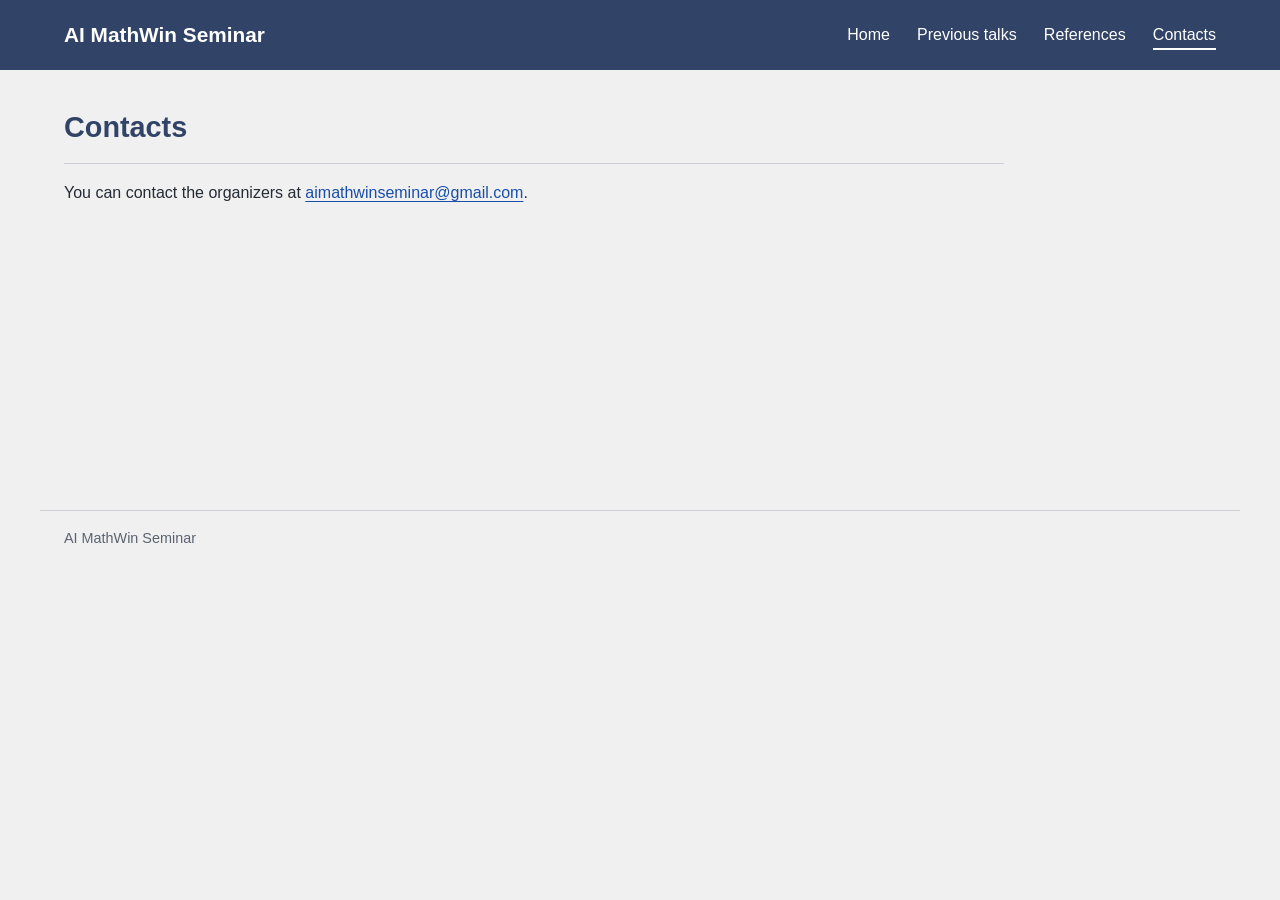
==== contacts.html @ 38aa2464 "Add files via upload" ====
<!DOCTYPE html>
<html lang="en">
<head>
  <meta charset="utf-8">
  <meta name="viewport" content="width=device-width, initial-scale=1">
  <title>Contacts | AI MathWin Seminar</title>
  <meta name="description" content="Contact the organizers of the AI MathWin Seminar.">
  <link rel="icon" type="image/svg+xml" href="data:image/svg+xml,%3Csvg xmlns='http://www.w3.org/2000/svg' viewBox='0 0 32 32'%3E%3Crect width='32' height='32' rx='6' fill='%23314366'/%3E%3Ctext x='16' y='23' text-anchor='middle' fill='white' font-family='Georgia,serif' font-size='24'%3E%CF%80%3C/text%3E%3C/svg%3E">
  <link rel="stylesheet" href="styles.css">
</head>
<body>
  <a href="#main" class="skip-link">Skip to content</a>
  <header>
    <div class="nav-wrap">
      <nav aria-label="Main navigation">
        <a class="site-title" href="index.html">AI MathWin Seminar</a>
        <ul class="nav-links" id="navigation">
          <li><a href="index.html">Home</a></li>
          <li><a href="previous-talks.html">Previous talks</a></li>
          <li><a href="references.html">References</a></li>
          <li><a href="contacts.html" aria-current="page">Contacts</a></li>
        </ul>
      </nav>
    </div>
  </header>

  <main id="main" tabindex="-1">
    <section class="talk-page" aria-labelledby="contacts-heading">
      <h1 id="contacts-heading">Contacts</h1>
      <!-- HOW TO UPDATE THE SEMINAR EMAIL:
           Change the address in TWO places in the link below:
           1. In href="mailto:..." so clicking opens the right email address.
           2. In the text between <a> and </a> so visitors see the right address.
           This is the only page that displays the seminar contact email. -->
      <p>
        You can contact the organizers at
        <a href="mailto:aimathwinseminar@gmail.com">aimathwinseminar@gmail.com</a>.
      </p>
    </section>
  </main>

  <footer>AI MathWin Seminar</footer>
</body>
</html>
---- styles.css ----
/* Edit text, organizers, and talks in the HTML files, not here.
   This stylesheet controls colors, layout, and typography. */
:root { color-scheme: light; --navy: #314366; --ink: #252b34; --muted: #5b6370; --line: #ccd0d6; }
* { box-sizing: border-box; }
body { margin: 0; background: #f0f0f0; color: var(--ink); font-family: Arial, Helvetica, sans-serif; font-size: 1rem; line-height: 1.65; }
a { color: #194eaa; text-underline-offset: .2em; }
a:hover { text-decoration-thickness: 2px; }
:focus-visible { outline: 3px solid #3e73c9; outline-offset: 5px; }
.skip-link { position: absolute; left: 1rem; top: -5rem; z-index: 20; padding: .5rem 1rem; background: white; }
.skip-link:focus { top: .5rem; }
.nav-wrap { background: var(--navy); color: white; }
nav { max-width: 1200px; min-height: 70px; margin: auto; padding: 1rem 1.5rem; display: flex; justify-content: space-between; align-items: center; gap: 1.5rem; }
.site-title { color: white; text-decoration: none; font-size: 1.3rem; font-weight: 600; line-height: 1.35; }
.nav-links { display: flex; flex-wrap: wrap; list-style: none; padding: 0; margin: 0; gap: 1.7rem; }
.nav-links a { color: white; text-decoration: none; font-size: 1rem; padding: .35rem 0; }
.nav-links a:hover, .nav-links a[aria-current="page"] { border-bottom: 2px solid white; }
main { max-width: 1200px; margin: 0 auto; padding: 2.4rem 1.5rem 3rem; min-height: 440px; }
.intro-grid { display: grid; grid-template-columns: 1fr 1fr; gap: 3.5rem; margin-bottom: 2.5rem; }
h1, h2, h3 { line-height: 1.35; color: var(--navy); }
h1 { font-size: 1.8rem; margin: 0 0 1rem; }
h2 { font-size: 1.35rem; margin: 0 0 1rem; }
h3 { font-size: 1.05rem; margin: 0 0 .5rem; }
p { margin: 0 0 1rem; }
.next-talk { border-left: 1px solid var(--line); padding-left: 2.5rem; }
.next-talk h2 { color: #923333; }
.empty-state { color: var(--muted); }
.organizers-section { margin-bottom: 1.5rem; }
.organizers { margin: 0; padding-left: 1.25rem; }
.interests { margin-top: 2.5rem; padding-top: 1.5rem; border-top: 1px solid var(--line); }
.interests ul { padding-left: 1.25rem; }
.interests li { margin-bottom: .45rem; }
.subscribe-line { margin-top: 1.5rem; }
.subscribe-line a { overflow-wrap: anywhere; }
.talk-page { max-width: 940px; }
.talk-page > h1 { padding-bottom: 1rem; border-bottom: 1px solid var(--line); }
.talk { margin: 2rem 0; padding-bottom: 1.5rem; border-bottom: 1px solid var(--line); }
.talk h2 { margin-bottom: .6rem; }
.talk-date { color: #923333; font-weight: 600; }
.references { margin: 2rem 0; padding-left: 1.25rem; }
.references li { margin-bottom: .8rem; }
footer { max-width: 1200px; margin: auto; padding: 1rem 1.5rem 1.5rem; border-top: 1px solid var(--line); color: var(--muted); font-size: .9rem; }
@media (max-width: 800px) {
  nav { flex-wrap: wrap; gap: .75rem; }
  .nav-links { width: 100%; gap: .5rem 1.5rem; }
  main { padding: 1.8rem 1.25rem 2rem; }
  .intro-grid { grid-template-columns: 1fr; gap: 1.5rem; margin-bottom: 2rem; }
  .next-talk { border-left: 0; border-top: 1px solid var(--line); padding: 1.5rem 0 0; }
}
@media (prefers-reduced-motion: no-preference) { a { transition: background-color .15s; } }
@media print { .nav-wrap, footer { display: none; } main { max-width: none; padding: 0; } }
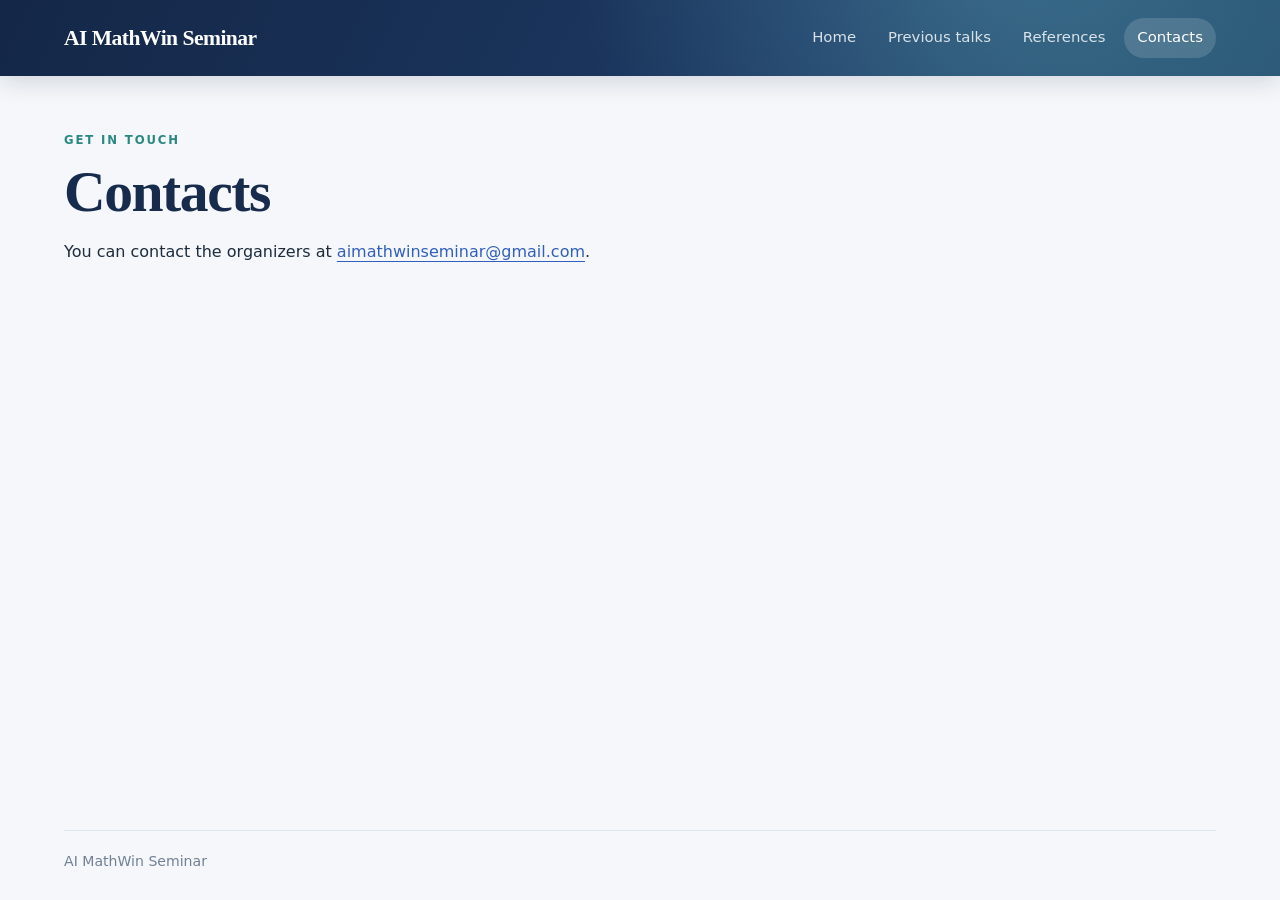
==== commit 54079a2b: "Add files via upload" ====
--- a/contacts.html
+++ b/contacts.html
@@ -26,6 +26,7 @@
 
   <main id="main" tabindex="-1">
     <section class="talk-page" aria-labelledby="contacts-heading">
+      <p class="eyebrow">Get in touch</p>
       <h1 id="contacts-heading">Contacts</h1>
       <!-- HOW TO UPDATE THE SEMINAR EMAIL:
            Change the address in TWO places in the link below:
--- a/styles.css
+++ b/styles.css
@@ -1,50 +1,162 @@
 /* Edit text, organizers, and talks in the HTML files, not here.
-   This stylesheet controls colors, layout, and typography. */
-:root { color-scheme: light; --navy: #314366; --ink: #252b34; --muted: #5b6370; --line: #ccd0d6; }
+   This stylesheet controls the shared layout, colors, and typography. */
+:root {
+  color-scheme: light;
+  --navy: #172b4d;
+  --ink: #1e2c3d;
+  --muted: #617086;
+  --blue: #315fbd;
+  --teal: #2a8883;
+  --line: #dfe6ee;
+  --paper: #f5f7fa;
+  --white: #fff;
+  --shadow: 0 18px 48px rgba(25, 45, 75, .09);
+}
+
 * { box-sizing: border-box; }
-body { margin: 0; background: #f0f0f0; color: var(--ink); font-family: Arial, Helvetica, sans-serif; font-size: 1rem; line-height: 1.65; }
-a { color: #194eaa; text-underline-offset: .2em; }
-a:hover { text-decoration-thickness: 2px; }
-:focus-visible { outline: 3px solid #3e73c9; outline-offset: 5px; }
-.skip-link { position: absolute; left: 1rem; top: -5rem; z-index: 20; padding: .5rem 1rem; background: white; }
+html { scroll-behavior: smooth; }
+body {
+  min-height: 100vh;
+  margin: 0;
+  display: flex;
+  flex-direction: column;
+  background: var(--paper);
+  color: var(--ink);
+  font-family: Inter, ui-sans-serif, system-ui, -apple-system, BlinkMacSystemFont, "Segoe UI", sans-serif;
+  font-size: 1rem;
+  line-height: 1.7;
+}
+a { color: var(--blue); text-underline-offset: .22em; text-decoration-thickness: 1px; }
+a:hover { color: #214a9d; text-decoration-thickness: 2px; }
+:focus-visible { outline: 3px solid #e0a63b; outline-offset: 4px; border-radius: 4px; }
+.skip-link { position: absolute; left: 1rem; top: -5rem; z-index: 20; padding: .55rem 1rem; border-radius: 8px; background: white; color: var(--navy); }
 .skip-link:focus { top: .5rem; }
-.nav-wrap { background: var(--navy); color: white; }
-nav { max-width: 1200px; min-height: 70px; margin: auto; padding: 1rem 1.5rem; display: flex; justify-content: space-between; align-items: center; gap: 1.5rem; }
-.site-title { color: white; text-decoration: none; font-size: 1.3rem; font-weight: 600; line-height: 1.35; }
-.nav-links { display: flex; flex-wrap: wrap; list-style: none; padding: 0; margin: 0; gap: 1.7rem; }
-.nav-links a { color: white; text-decoration: none; font-size: 1rem; padding: .35rem 0; }
-.nav-links a:hover, .nav-links a[aria-current="page"] { border-bottom: 2px solid white; }
-main { max-width: 1200px; margin: 0 auto; padding: 2.4rem 1.5rem 3rem; min-height: 440px; }
-.intro-grid { display: grid; grid-template-columns: 1fr 1fr; gap: 3.5rem; margin-bottom: 2.5rem; }
-h1, h2, h3 { line-height: 1.35; color: var(--navy); }
-h1 { font-size: 1.8rem; margin: 0 0 1rem; }
-h2 { font-size: 1.35rem; margin: 0 0 1rem; }
+
+.nav-wrap {
+  background: radial-gradient(circle at 80% -100%, rgba(91, 160, 181, .48), transparent 44%), linear-gradient(115deg, #142747, #1c3862 62%, #234d6d);
+  color: white;
+  box-shadow: 0 5px 24px rgba(17, 37, 65, .16);
+}
+nav {
+  max-width: 1200px;
+  min-height: 76px;
+  margin: auto;
+  padding: 1rem 1.5rem;
+  display: flex;
+  justify-content: space-between;
+  align-items: center;
+  gap: 1.5rem;
+}
+.site-title { color: white; text-decoration: none; font-family: Georgia, "Times New Roman", serif; font-size: 1.35rem; font-weight: 700; letter-spacing: -.025em; line-height: 1.3; }
+.site-title:hover { color: white; }
+.nav-links { display: flex; flex-wrap: wrap; list-style: none; padding: 0; margin: 0; gap: .35rem; }
+.nav-links a { display: inline-block; color: rgba(255,255,255,.82); text-decoration: none; font-size: .93rem; padding: .48rem .82rem; border-radius: 999px; transition: background-color .18s ease, color .18s ease; }
+.nav-links a:hover, .nav-links a[aria-current="page"] { background: rgba(255,255,255,.14); color: white; }
+
+main { width: 100%; max-width: 1200px; margin: 0 auto; padding: 0 1.5rem 4rem; flex: 1; }
+h1, h2, h3 { color: var(--navy); line-height: 1.2; }
+h1, h2 { font-family: Georgia, "Times New Roman", serif; letter-spacing: -.025em; }
+h1 { font-size: clamp(2.5rem, 5.7vw, 4.5rem); margin: 0 0 1.15rem; }
+h2 { font-size: 1.65rem; margin: 0 0 .8rem; }
 h3 { font-size: 1.05rem; margin: 0 0 .5rem; }
 p { margin: 0 0 1rem; }
-.next-talk { border-left: 1px solid var(--line); padding-left: 2.5rem; }
-.next-talk h2 { color: #923333; }
-.empty-state { color: var(--muted); }
-.organizers-section { margin-bottom: 1.5rem; }
-.organizers { margin: 0; padding-left: 1.25rem; }
-.interests { margin-top: 2.5rem; padding-top: 1.5rem; border-top: 1px solid var(--line); }
-.interests ul { padding-left: 1.25rem; }
-.interests li { margin-bottom: .45rem; }
-.subscribe-line { margin-top: 1.5rem; }
-.subscribe-line a { overflow-wrap: anywhere; }
-.talk-page { max-width: 940px; }
-.talk-page > h1 { padding-bottom: 1rem; border-bottom: 1px solid var(--line); }
-.talk { margin: 2rem 0; padding-bottom: 1.5rem; border-bottom: 1px solid var(--line); }
-.talk h2 { margin-bottom: .6rem; }
-.talk-date { color: #923333; font-weight: 600; }
-.references { margin: 2rem 0; padding-left: 1.25rem; }
-.references li { margin-bottom: .8rem; }
-footer { max-width: 1200px; margin: auto; padding: 1rem 1.5rem 1.5rem; border-top: 1px solid var(--line); color: var(--muted); font-size: .9rem; }
+.eyebrow { margin: 0 0 .75rem; color: var(--teal); font-size: .73rem; font-weight: 800; letter-spacing: .16em; line-height: 1.4; text-transform: uppercase; }
+.surface-card { background: var(--white); border: 1px solid rgba(217, 226, 236, .9); border-radius: 18px; box-shadow: var(--shadow); }
+
+.home-page { padding-top: 2.8rem; }
+.intro-grid { position: relative; isolation: isolate; display: grid; grid-template-columns: 1.14fr .86fr; align-items: center; gap: clamp(2rem, 6vw, 5.5rem); padding: 2rem 0 4.3rem; }
+.intro-grid::before { content: ""; position: absolute; z-index: -1; width: 430px; height: 430px; right: -115px; top: -65px; border-radius: 50%; background: radial-gradient(circle at 40% 37%, rgba(77, 156, 159, .15), rgba(79, 121, 181, .07) 48%, transparent 70%); }
+.intro-grid > div:first-child { max-width: 650px; }
+.home-page h1 { max-width: 9ch; margin-bottom: 1.35rem; }
+.home-page .intro-grid > div:first-child > p:not(.eyebrow) { max-width: 56ch; color: #51627a; font-size: 1.08rem; }
+.hero-actions { display: flex; flex-wrap: wrap; align-items: center; gap: .75rem; margin-top: 1.8rem; }
+.button { display: inline-flex; align-items: center; justify-content: center; gap: .55rem; min-height: 46px; padding: .65rem 1rem; border: 1px solid transparent; border-radius: 10px; font-size: .93rem; font-weight: 700; text-decoration: none; transition: transform .18s ease, box-shadow .18s ease, background-color .18s ease; }
+.button:hover { transform: translateY(-2px); text-decoration: none; }
+.button-primary { background: var(--blue); color: white; box-shadow: 0 8px 20px rgba(49, 95, 189, .2); }
+.button-primary:hover { background: #274f9f; color: white; box-shadow: 0 11px 24px rgba(49, 95, 189, .25); }
+.button-secondary { border-color: var(--line); background: rgba(255,255,255,.65); color: var(--navy); }
+.button-secondary:hover { border-color: #bdcad9; background: white; color: var(--navy); }
+.next-talk { position: relative; padding: 2rem; overflow: hidden; }
+.next-talk::before { content: ""; position: absolute; top: 0; left: 0; right: 0; height: 5px; background: linear-gradient(90deg, var(--teal), #78b1af 55%, #d5e8e6); }
+.next-talk > .eyebrow { margin-bottom: .8rem; }
+.next-talk > .talk-card { margin: 0; padding: 0; border: 0; border-radius: 0; background: transparent; box-shadow: none; }
+.next-talk .talk-card h2 { margin-bottom: .7rem; font-size: 1.4rem; }
+.next-talk .empty-state { margin: 0; padding: .9rem 1rem; border-radius: 10px; background: #f3f7f8; color: #53677a; }
+.meeting-link-box { display: flex; align-items: center; justify-content: space-between; gap: 1rem; margin-top: 1rem; padding: 1rem; border: 1px solid #d1e5e2; border-radius: 12px; background: #f2f9f8; }
+.meeting-link-box .eyebrow { margin: 0 0 .15rem; }
+.meeting-note { margin: 0; color: #53677a; font-size: .9rem; }
+.organizers-section { padding: 1.8rem 2rem; margin: .2rem 0 1.4rem; }
+.organizers-section h2, .interests h2 { margin-bottom: 1rem; }
+.organizers { display: flex; flex-wrap: wrap; gap: .6rem; list-style: none; margin: 0; padding: 0; }
+.organizers li { padding: .42rem .8rem; border: 1px solid #dce7e9; border-radius: 999px; background: #f6faf9; color: #315c61; font-size: .92rem; font-weight: 650; }
+.interests { margin-top: 1.4rem; padding: 1.8rem 2rem 2rem; }
+.interests ul { display: grid; grid-template-columns: repeat(3, minmax(0, 1fr)); gap: .8rem; list-style: none; margin: 1.3rem 0 0; padding: 0; }
+.interests li { display: flex; align-items: flex-start; gap: .65rem; min-height: 78px; padding: .9rem; border: 1px solid var(--line); border-radius: 12px; background: #fbfcfd; color: #46566a; }
+.interests li::before { content: "✦"; flex: 0 0 auto; color: var(--teal); font-size: .9rem; line-height: 1.8; }
+.subscribe-line { margin: 1.5rem 0 0; padding-top: 1.1rem; border-top: 1px solid var(--line); color: var(--muted); font-size: .92rem; }
+.subscribe-line a { font-weight: 650; overflow-wrap: anywhere; }
+
+.talk-page { max-width: 900px; padding-top: 3.5rem; }
+.talk-page > .eyebrow { margin-bottom: .55rem; }
+.talk-page > h1 { margin-bottom: .75rem; font-size: clamp(2.45rem, 5vw, 3.6rem); }
+.page-intro { max-width: 62ch; margin: 0 0 2.2rem; color: var(--muted); font-size: 1.05rem; }
+.talk-card { margin: 1rem 0; padding: 1.45rem 1.6rem .6rem; border: 1px solid var(--line); border-radius: 15px; background: var(--white); box-shadow: 0 9px 26px rgba(25, 45, 75, .05); }
+.talk-card h2 { margin-bottom: .55rem; font-size: 1.35rem; }
+.speaker-line { display: flex; flex-wrap: wrap; align-items: baseline; gap: .15rem .7rem; margin-bottom: .4rem; }
+.speaker-name { color: #263b58; font-weight: 750; }
+.speaker-affiliation { color: var(--muted); font-size: .94rem; }
+.speaker-affiliation::before { content: "·"; padding-right: .7rem; color: #9ba8b7; }
+.talk-date { display: flex; flex-wrap: wrap; gap: .2rem .6rem; align-items: baseline; margin: .75rem 0 .35rem; color: #405571; font-size: .92rem; }
+.date-label { color: var(--muted); font-size: .73rem; font-weight: 750; letter-spacing: .08em; text-transform: uppercase; }
+.date-value { color: var(--muted); font-size: .92rem; }
+.talk-description { margin-top: .7rem; border-top: 1px solid #e9edf2; }
+.talk-description summary { display: flex; align-items: center; justify-content: space-between; gap: 1rem; padding: .78rem 0 .9rem; color: var(--blue); cursor: pointer; font-size: .94rem; font-weight: 700; list-style: none; }
+.talk-description summary::-webkit-details-marker { display: none; }
+.talk-description summary::after { content: "+"; display: grid; place-items: center; width: 1.65rem; height: 1.65rem; border-radius: 50%; background: #eef3fc; color: var(--blue); font-size: 1.2rem; line-height: 1; }
+.talk-description[open] summary::after { content: "−"; }
+.talk-description summary:hover { color: #214a9d; }
+.description-content { padding: .15rem 0 .7rem; color: #51627a; }
+.description-content p:last-child { margin-bottom: .3rem; }
+.empty-state { margin-top: 1.8rem; padding: 1.1rem 1.25rem; border: 1px dashed #c9d4e0; border-radius: 12px; background: rgba(255,255,255,.55); color: var(--muted); }
+.references { margin: 1.5rem 0; padding-left: 1.3rem; }
+.references li { margin-bottom: .9rem; padding-left: .25rem; }
+.talk-page > p:not(.eyebrow) { max-width: 65ch; }
+
+footer { width: calc(100% - 3rem); max-width: 1152px; margin: auto; padding: 1.2rem 0 1.6rem; border-top: 1px solid var(--line); color: #718096; font-size: .88rem; }
+
 @media (max-width: 800px) {
-  nav { flex-wrap: wrap; gap: .75rem; }
-  .nav-links { width: 100%; gap: .5rem 1.5rem; }
-  main { padding: 1.8rem 1.25rem 2rem; }
-  .intro-grid { grid-template-columns: 1fr; gap: 1.5rem; margin-bottom: 2rem; }
-  .next-talk { border-left: 0; border-top: 1px solid var(--line); padding: 1.5rem 0 0; }
+  nav { flex-wrap: wrap; gap: .65rem; padding: .9rem 1.25rem; }
+  .nav-links { width: 100%; gap: .25rem; }
+  .nav-links a { padding: .4rem .65rem; font-size: .88rem; }
+  main { padding: 0 1.25rem 3rem; }
+  .home-page { padding-top: 1.7rem; }
+  .intro-grid { grid-template-columns: 1fr; gap: 1.4rem; padding: 1rem 0 2.4rem; }
+  .intro-grid::before { width: 280px; height: 280px; right: -65px; top: 40px; }
+  .home-page h1 { max-width: 12ch; }
+  .next-talk { padding: 1.5rem; }
+  .meeting-link-box { align-items: stretch; flex-direction: column; }
+  .meeting-link-box .button { width: 100%; }
+  .interests ul { grid-template-columns: 1fr; }
+  .interests li { min-height: auto; }
+  .talk-page { padding-top: 2.3rem; }
 }
-@media (prefers-reduced-motion: no-preference) { a { transition: background-color .15s; } }
-@media print { .nav-wrap, footer { display: none; } main { max-width: none; padding: 0; } }
+@media (max-width: 480px) {
+  .site-title { font-size: 1.2rem; }
+  .nav-links { display: grid; grid-template-columns: 1fr 1fr; }
+  .nav-links a { width: 100%; }
+  .hero-actions { align-items: stretch; flex-direction: column; }
+  .hero-actions .button { width: 100%; }
+  .organizers-section, .interests { padding: 1.35rem; }
+  .talk-card { padding: 1.15rem 1.15rem .45rem; }
+  .speaker-affiliation::before { padding-right: .4rem; }
+  footer { width: calc(100% - 2.5rem); }
+}
+@media (prefers-reduced-motion: reduce) {
+  *, *::before, *::after { scroll-behavior: auto !important; transition-duration: .01ms !important; }
+}
+@media print {
+  .nav-wrap, footer, .hero-actions, .talk-description summary { display: none; }
+  body { background: white; }
+  main { max-width: none; padding: 0; }
+  .talk-description > .description-content { display: block !important; }
+}
